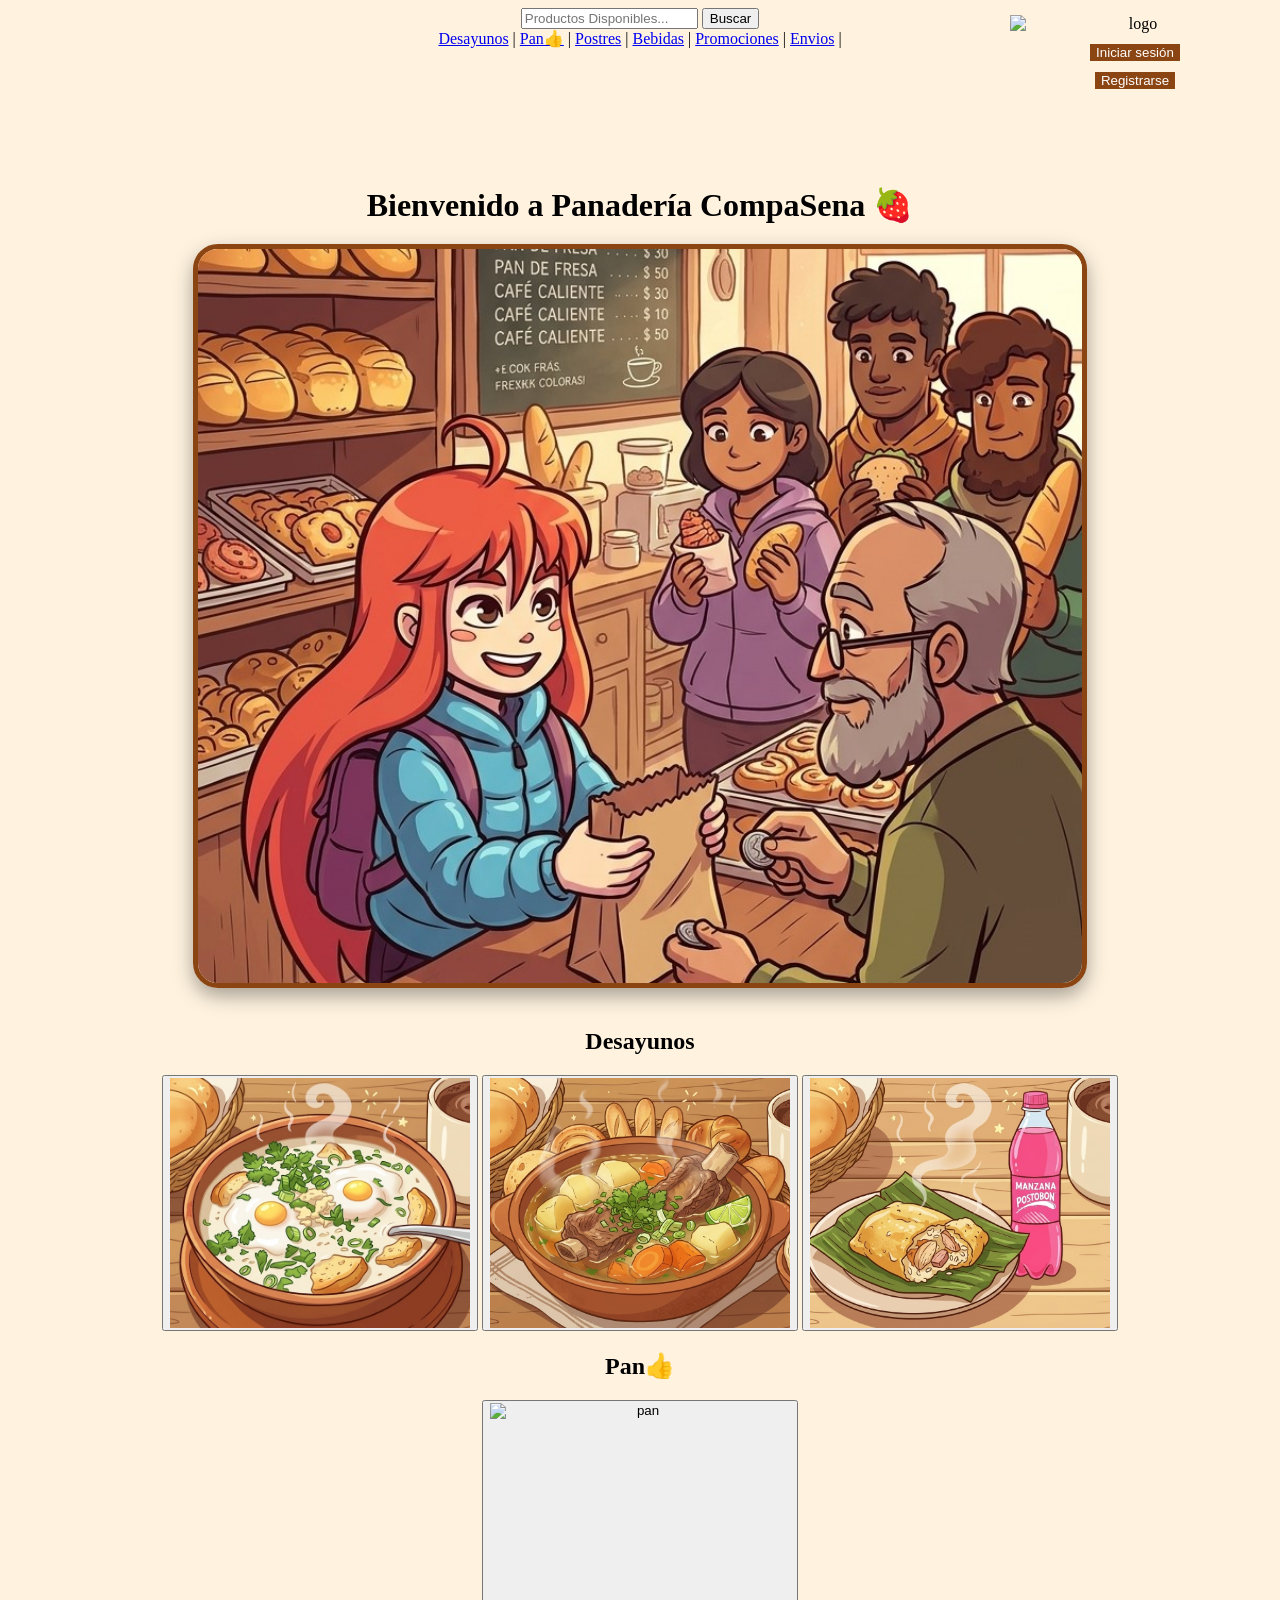
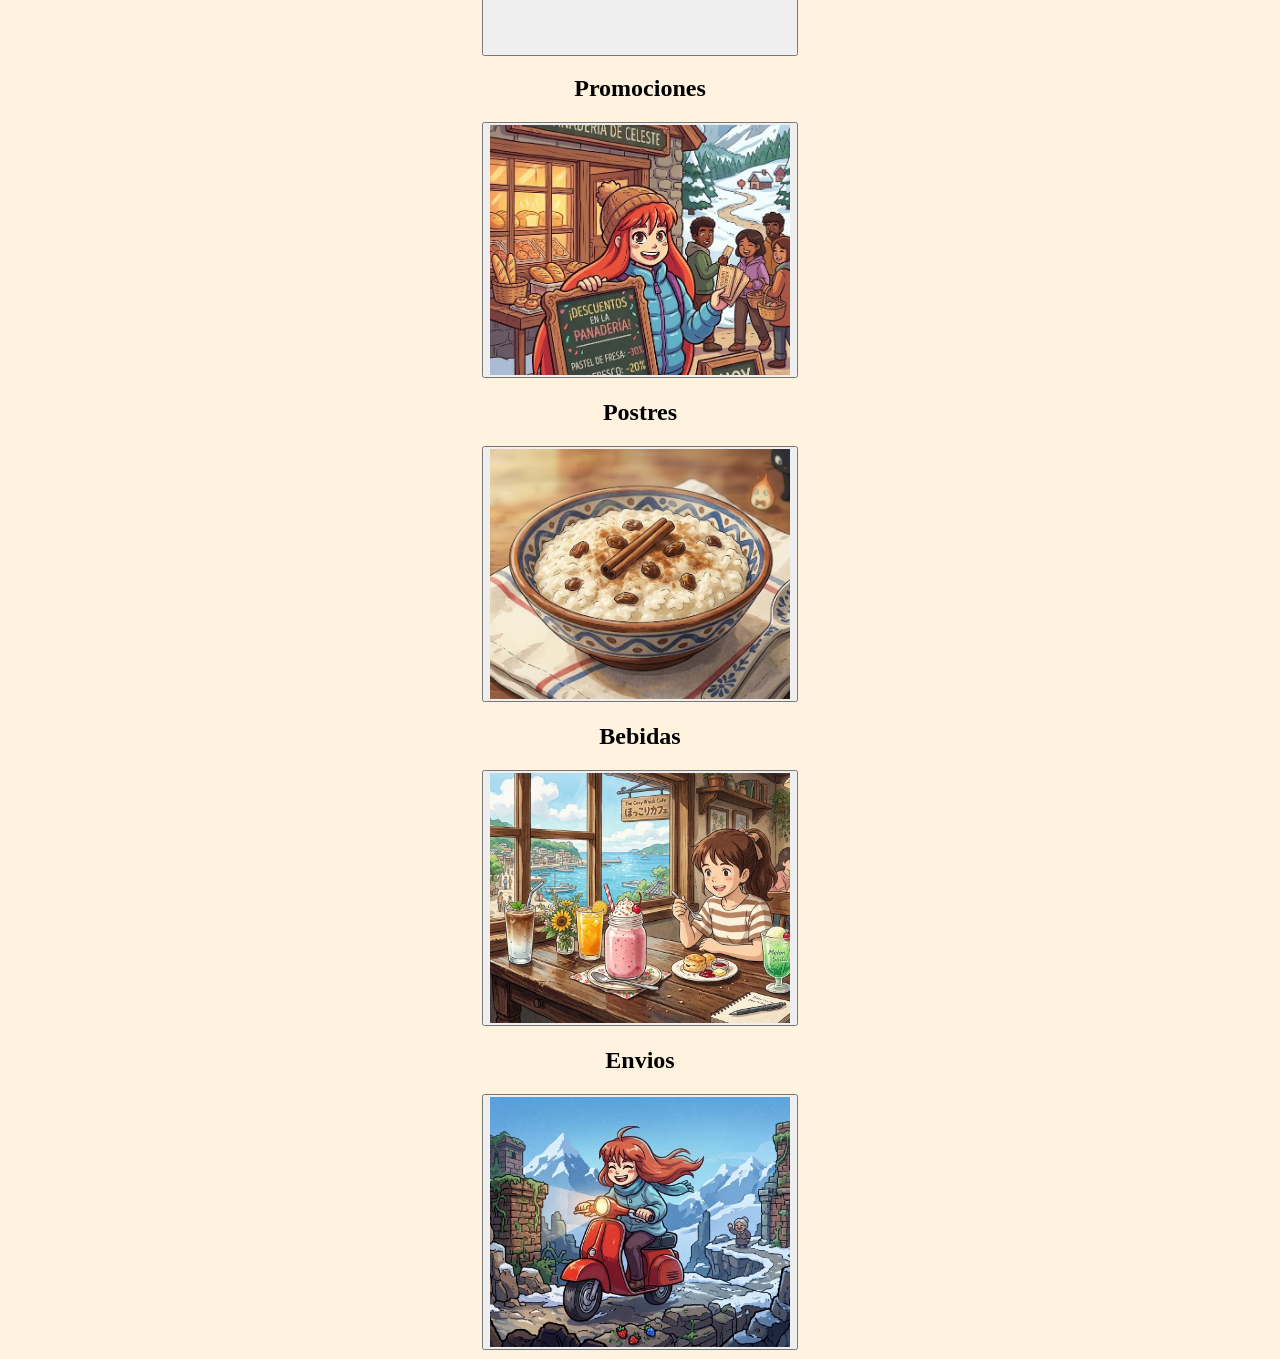
==== index.html @ ac7c9d3d "Add files via upload" ====
<!DOCTYPE html>
<html>
<head>
	<meta charset="utf-8">
	<meta name="viewport" content="width=device-width, initial-scale=1">

   <link rel="stylesheet" type="text/css" href="css/css_index.css">

	<title>index</title>
</head>
<body>
  
</form> <!-- ========== BARRA DE BUSQUEDA ========== -->

    <div class="busqueda_menu">

	 <input type="search" name="bb" placeholder="Productos Disponibles..." required>
	 <button type="submit">Buscar</button>
</form>
   

<nav> <!-- ========== MENU SELECCIONABLE ========== -->

    <a href="#desayunos">Desayunos</a> |
    <a href="#pan👍">Pan👍</a> |
    <a href="#postres">Postres</a> |
    <a href="#bebidas">Bebidas</a> |
    <a href="#promociones">Promociones</a> |
    <a href="#envios">Envios</a> | 
     <br><br>
  </nav>

</div>

<!-- ========== LOGIN/REGISTRO ========== -->

<div class="login_logo">

    <img src="assets/Logo1.png" alt="logo" class="logo">

    <a href="login.html"><button type="button">Iniciar sesión</button></a>
    <a href="register.html"><button type="button">Registrarse</button></a>

</div>

<!-- ========== IMAGEN CENTRAL ========== -->

<div class="contenedor-imagen">

   <h1 class="titulo-bienvenida">Bienvenido a Panadería CompaSena 🍓</h1>
   <img src="assets/imagencentral.jpg" alt="panadería CompaSena" class="centroimagen">

</div>
  
    <!-- ========== PRODUCTOS ========== -->

    <div class="interfaz">
   
   <section id="desayunos" class="seccion">
   <h2>Desayunos</h2>


   <button type="button" class="boton-imagen">
      <img src="assets/desayuno1.jfif" alt="changua" class="boton-imagen">
       </button>



      <button type="button" class="boton-imagen">
      <img src="assets/desayuno3.jfif" alt="costilla" class="boton-imagen">
       </button>

         <button type="button" class="boton-imagen">
      <img src="assets/desayuno.jfif" alt="tamal" class="boton-imagen">
       </button>

   

<section id="pan👍" class="seccion">
<h2>Pan👍</h2>

<button type="button" class="boton-imagen">
      <img src="assets/desayuno2.jfif" alt="pan" class="boton-imagen">
       </button>

<section id="promociones" class="seccion">
<h2>Promociones</h2>

<button type="button" class="boton-imagen">
      <img src="assets/promo1.jfif" alt="postres" class="boton-imagen">
       </button>


<section id="postres" class="seccion">
<h2>Postres</h2>

<button type="button" class="boton-imagen">
      <img src="assets/postre1.jfif" alt="postres" class="boton-imagen">
       </button>


<section id="bebidas" class="seccion">
<h2>Bebidas</h2>

<button type="button" class="boton-imagen">
      <img src="assets/bebidas.jfif" alt="bebidas" class="boton-imagen">
       </button>

 <section id="envios" class="seccion">
<h2>Envios</h2>

<button type="button" class="boton-imagen">
      <img src="assets/envios.jfif" alt="envios" class="boton-imagen">
       </button>



</div>

</body>
</html>

<div></div>
---- css/css_index.css ----
body {
    background-color: #fff3e0;
    text-align: center;
}


.login_logo button,
.btn-buscar {
    background-color: #8b4513;
    color: white;
    border: none;
  
}



.login_logo {
    position: absolute;
    top: 15px;
    right: 20px;
    display: flex;
    flex-direction: column;
    align-items: center;
    gap: 10px;
}

.logo {
    width: 250px;
    height: auto;
}

.interfaz{
    text-align: center;
    margin-top: 40px;
}

.boton-imagen img {
    width: 300px;
    height: 250px;
    object-fit: cover;
    display: block;
}


.contenedor-imagen {
    width: 100%;
    display: flex;
    flex-direction: column;  
    align-items: center;      
    margin-top: 120px;
    margin-bottom: 40px;
}

.centroimagen {
    width: 70%;
    max-width: 900px;
    height: auto;
    border-radius: 25px;
    border: 5px solid #8b4513;
    box-shadow: 0 8px 20px rgba(0, 0, 0, 0.35);
}

.titulo-bienvenida {
    margin: 0 0 20px 0;
    text-align: center;
    
}
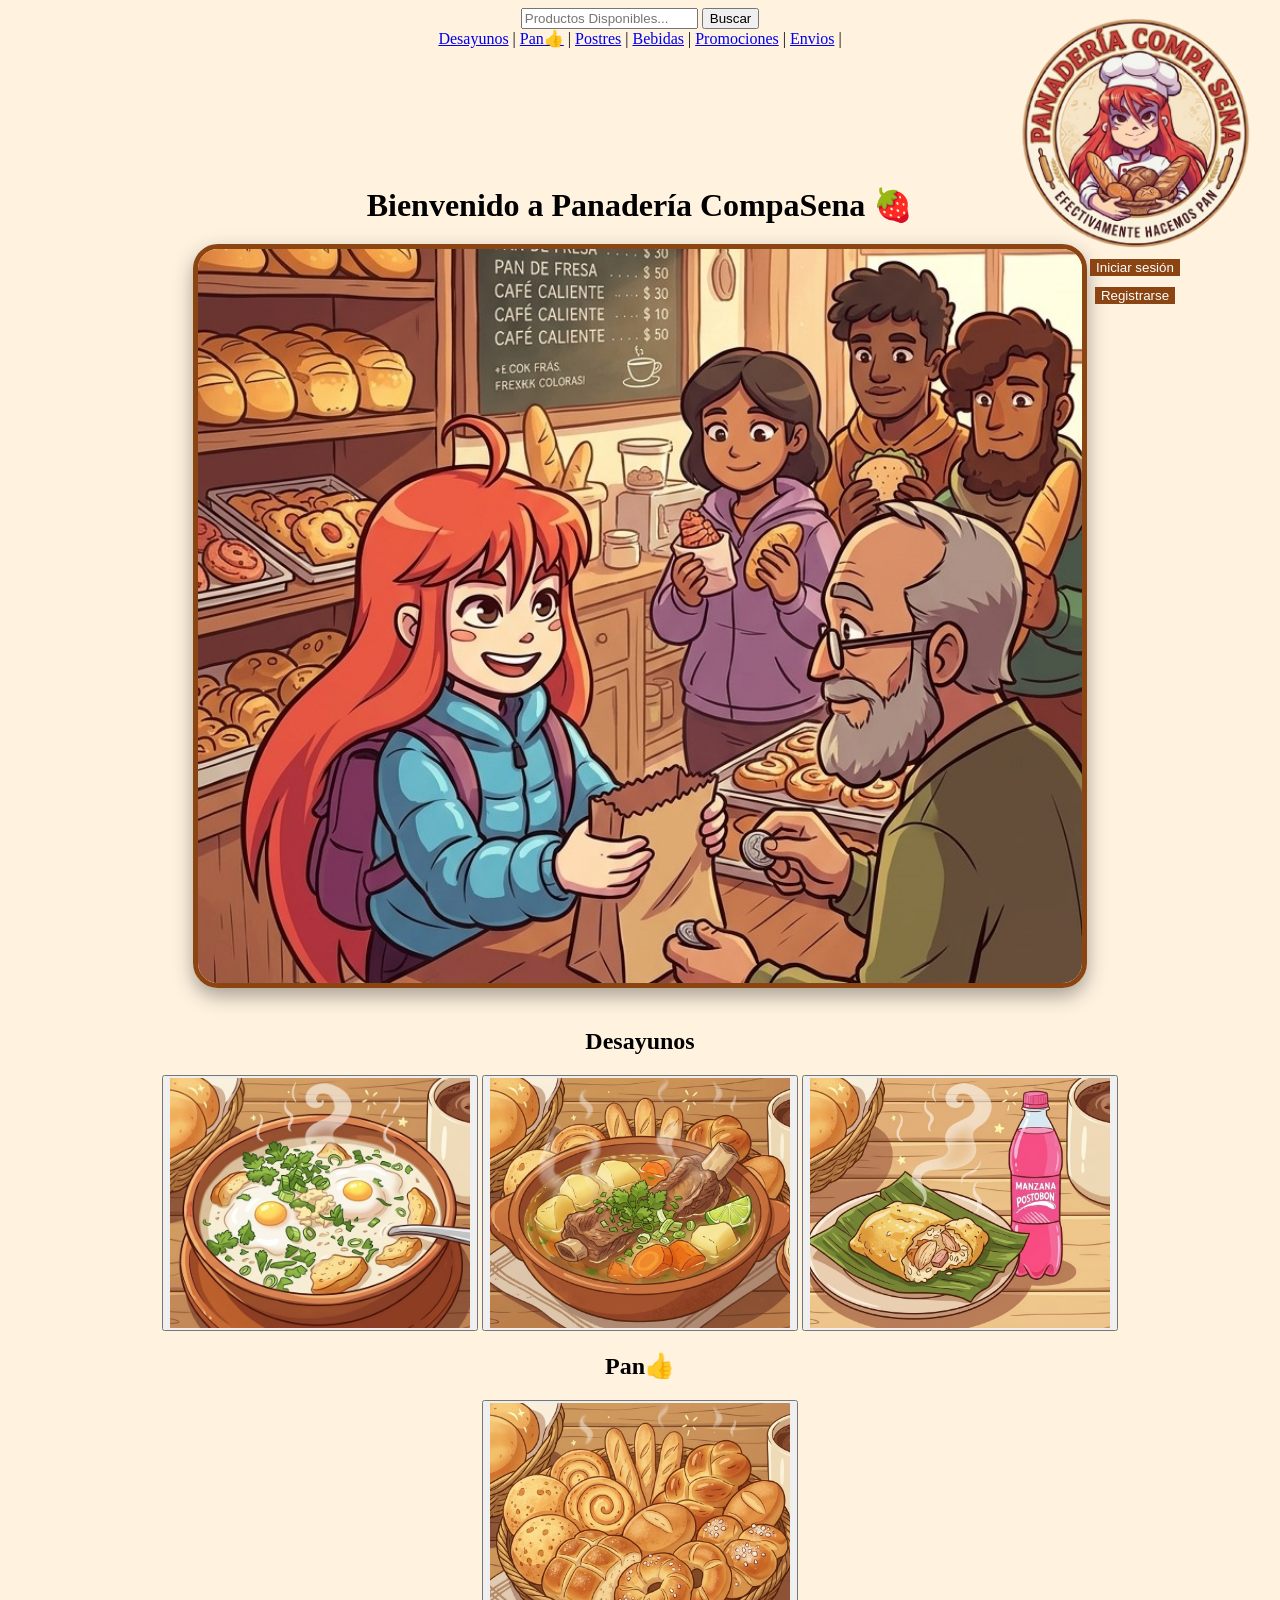
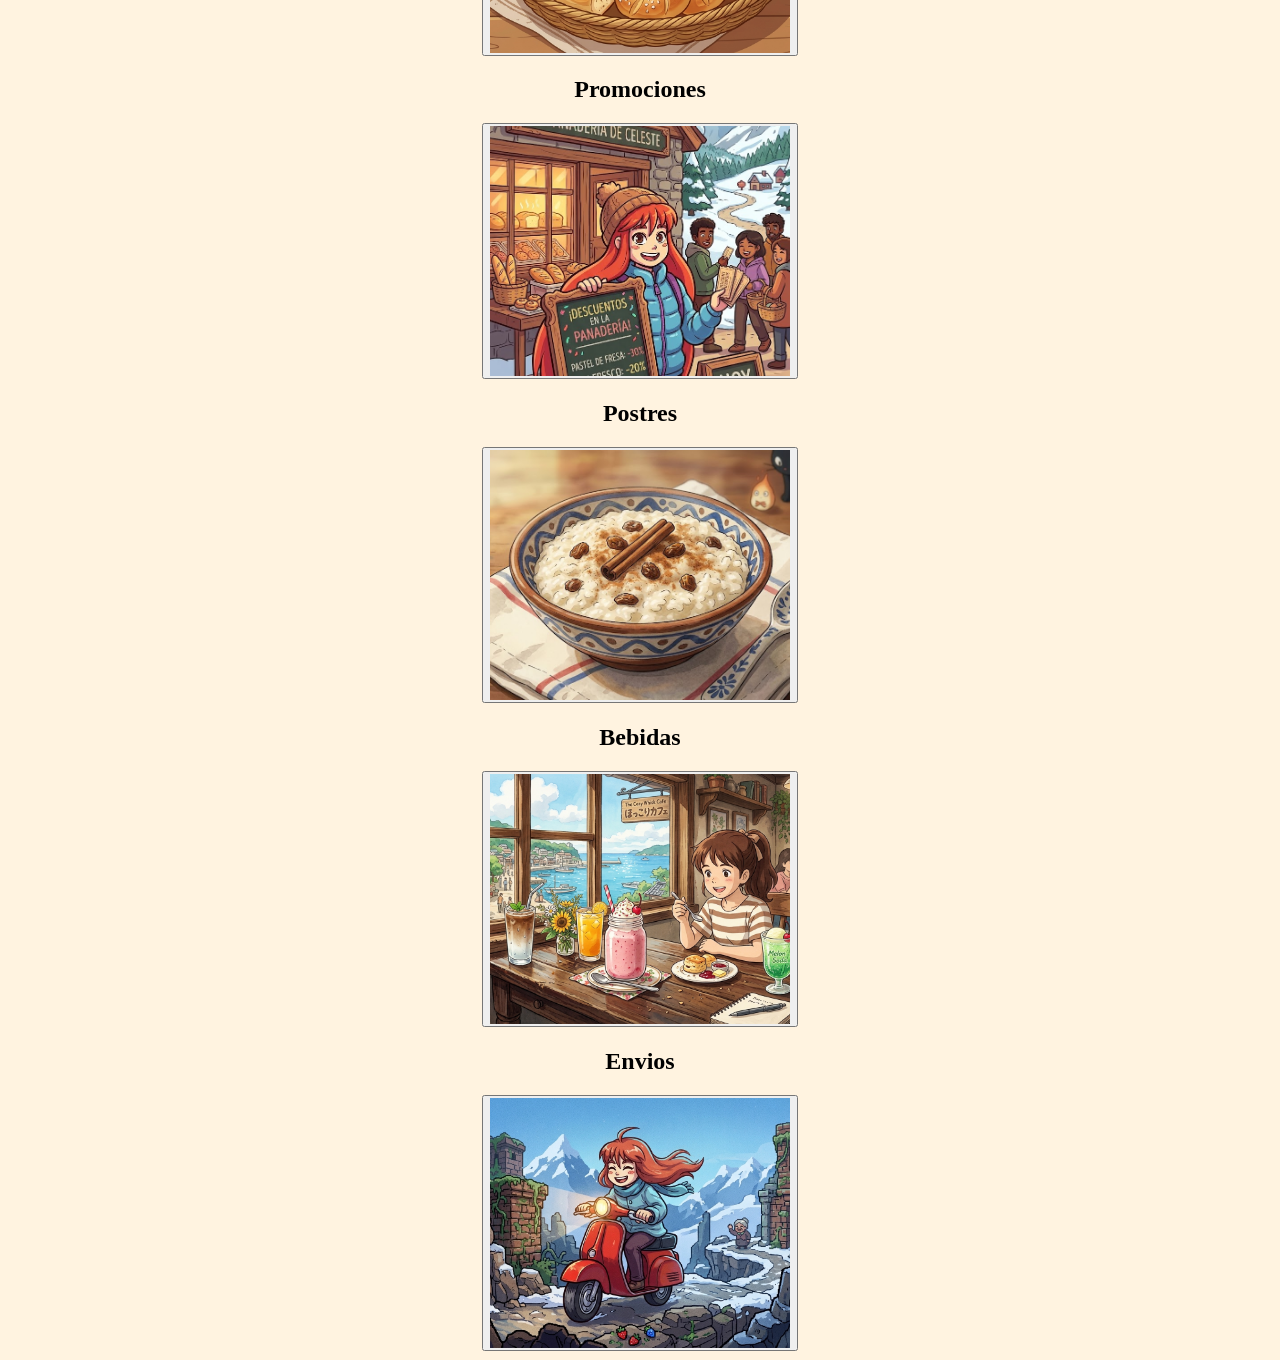
==== commit b24392fe: "Add files via upload" ====
--- a/index.html
+++ b/index.html
@@ -36,7 +36,7 @@
 
 <div class="login_logo">
 
-    <img src="assets/Logo1.png" alt="logo" class="logo">
+    <img src="assets/logo1.png" alt="logo" class="logo">
 
     <a href="login.html"><button type="button">Iniciar sesión</button></a>
     <a href="register.html"><button type="button">Registrarse</button></a>
